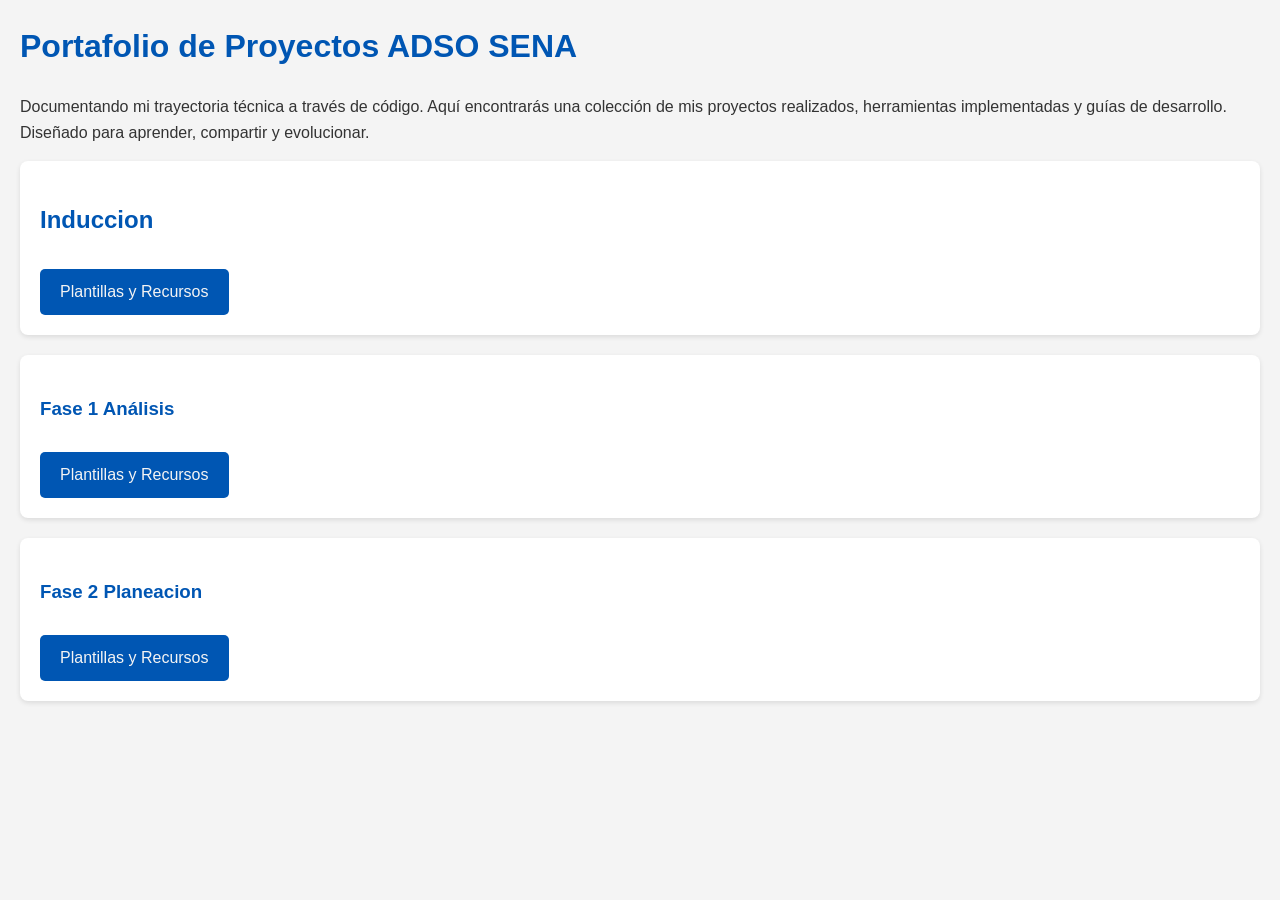
==== index.html @ c80f5c85 "Mi primer commit: subiendo el portafolio" ====
<!DOCTYPE html>
<html lang="es">
<head>
    <meta charset="UTF-8">
    <link rel="stylesheet" href="style.css">
    <title>ADSO</title>
</head>

<body>
    <h1>Portafolio de Proyectos ADSO SENA</h1>
    <P>
        Documentando mi trayectoria técnica a través de código. Aquí encontrarás una colección de mis proyectos realizados, herramientas implementadas y guías de desarrollo. 
        Diseñado para aprender, compartir y evolucionar.
    </p>
</body>

<section>
    <h2>Induccion</h2>
    <a href="Induccion.html"  Class="boton" target="_blank" rel="noopener noreferrer">
        Plantillas y Recursos
    </a>
</section>

<section>
    <h3>Fase 1 Análisis</h3>
    <a href="fase1_analisis.html" class="boton" target="_blank" rel="noopener noreferrer">
        Plantillas y Recursos
    </a>
</section>

<section>
    <h3>Fase 2 Planeacion</h3>
    <a href="fase2_planeacion.html" class="boton" target="_blank" rel="noopener noreferrer">
        Plantillas y Recursos
    </a>
</section>
</html>
---- style.css ----
/* Estilo general para toda la pagina */
body {
font-family: arial, sans-serif;
line-height: 1.6;
margin: 20px;
background-color: #f4f4f4; /* gris suave de fondo*/
color: #333;
}

/* Estlo para encabezado*/
h1, h2, h3, h4 {
    color: #0056b3; /* azul profesional*/
}

/* El estilo de botones */
.boton {
    display: inline-block;
    padding: 10px 20px;
    background-color: #0056b3;
    color: #f4f4f4;
    text-decoration: none;
    border-radius: 5px;
    margin-top: 10px;
}

.boton:hover {
    background-color: #003d82;
}

/* conotendero para que los textos no se vean pegados*/
section {
    background: white;
    padding: 20px;
    border-radius: 8px;
    margin-bottom: 20px;
    box-shadow: 0 2px 5px rgba(0,0,0,0.1);
}
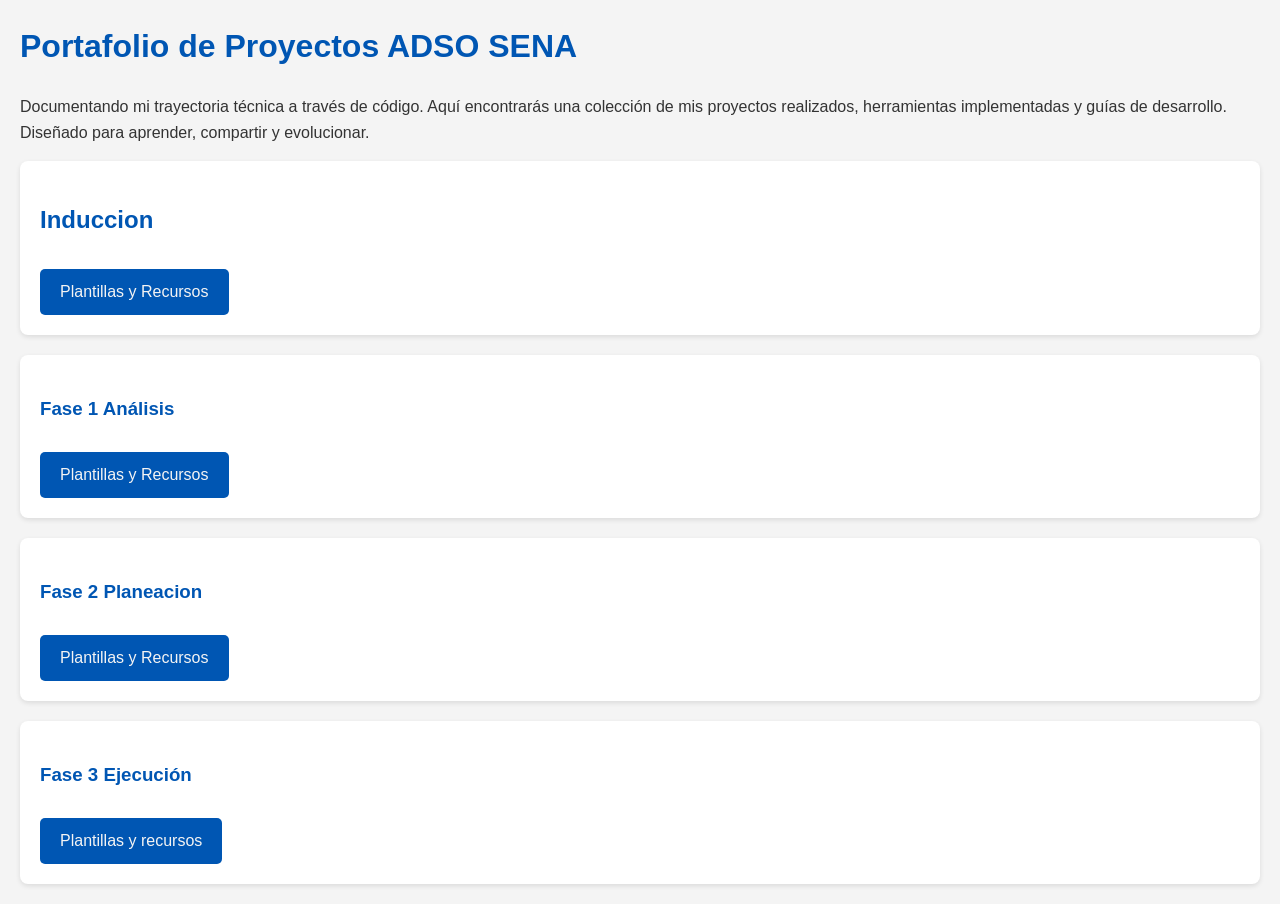
==== commit ce4a0d78: "actulizacion de portafolio" ====
--- a/index.html
+++ b/index.html
@@ -2,6 +2,7 @@
 <html lang="es">
 <head>
     <meta charset="UTF-8">
+    <meta name="google-site-verification" content="5k9i1c-Pz59RfCDBJYjTAxlVsvSnseKi9-JGCrzUrsY" />
     <link rel="stylesheet" href="style.css">
     <title>ADSO</title>
 </head>
@@ -34,4 +35,11 @@
         Plantillas y Recursos
     </a>
 </section>
+
+<section>
+    <h3>Fase 3 Ejecución</h3>
+    <a href="fase3_ejecucion.html" class="boton" target="_blank" rel="noopener noreferrer">
+        Plantillas y recursos
+    </a>
+</section>
 </html>
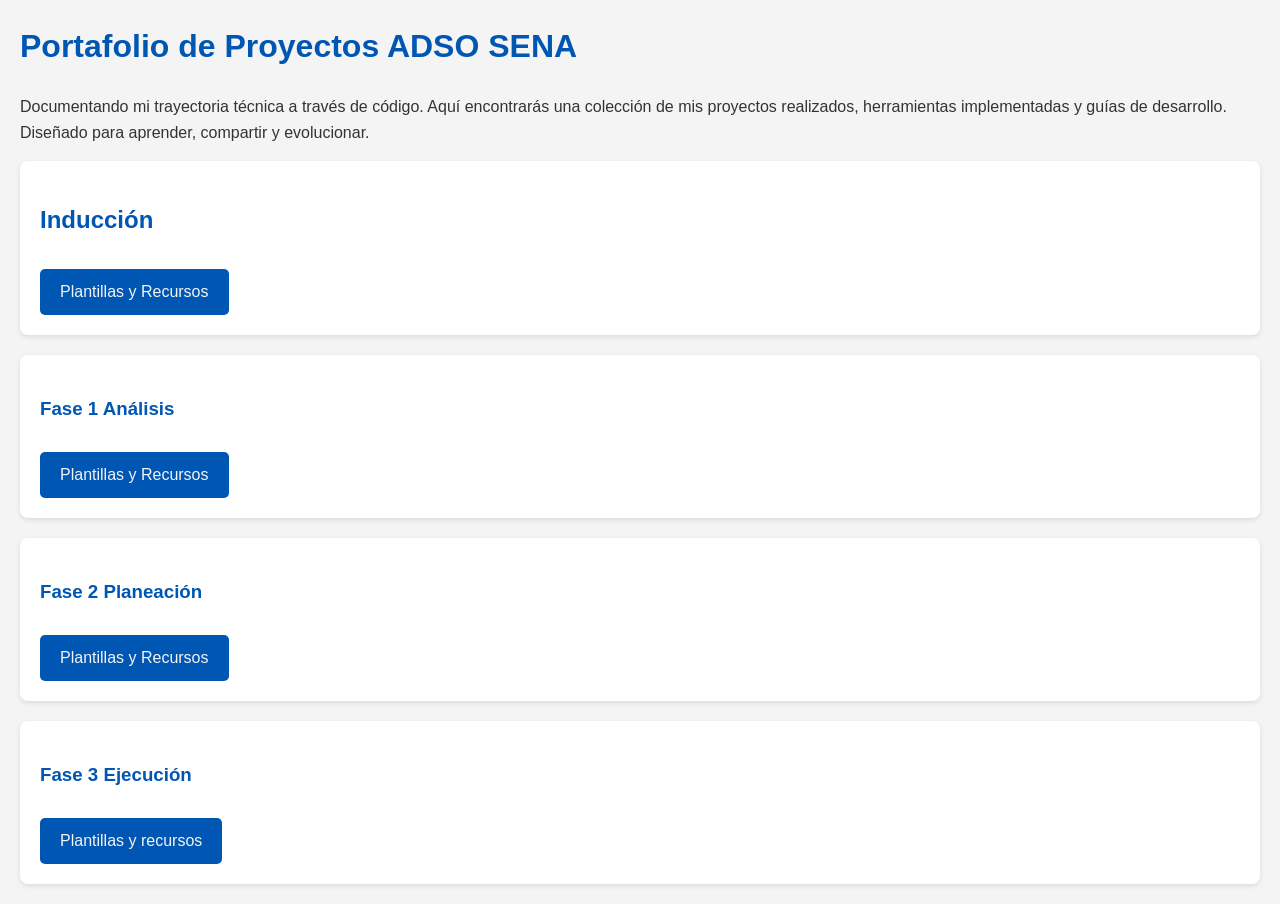
==== commit 37364540: "correccion ortografia" ====
--- a/index.html
+++ b/index.html
@@ -16,7 +16,7 @@
 </body>
 
 <section>
-    <h2>Induccion</h2>
+    <h2>Inducción</h2>
     <a href="Induccion.html"  Class="boton" target="_blank" rel="noopener noreferrer">
         Plantillas y Recursos
     </a>
@@ -30,7 +30,7 @@
 </section>
 
 <section>
-    <h3>Fase 2 Planeacion</h3>
+    <h3>Fase 2 Planeación</h3>
     <a href="fase2_planeacion.html" class="boton" target="_blank" rel="noopener noreferrer">
         Plantillas y Recursos
     </a>
